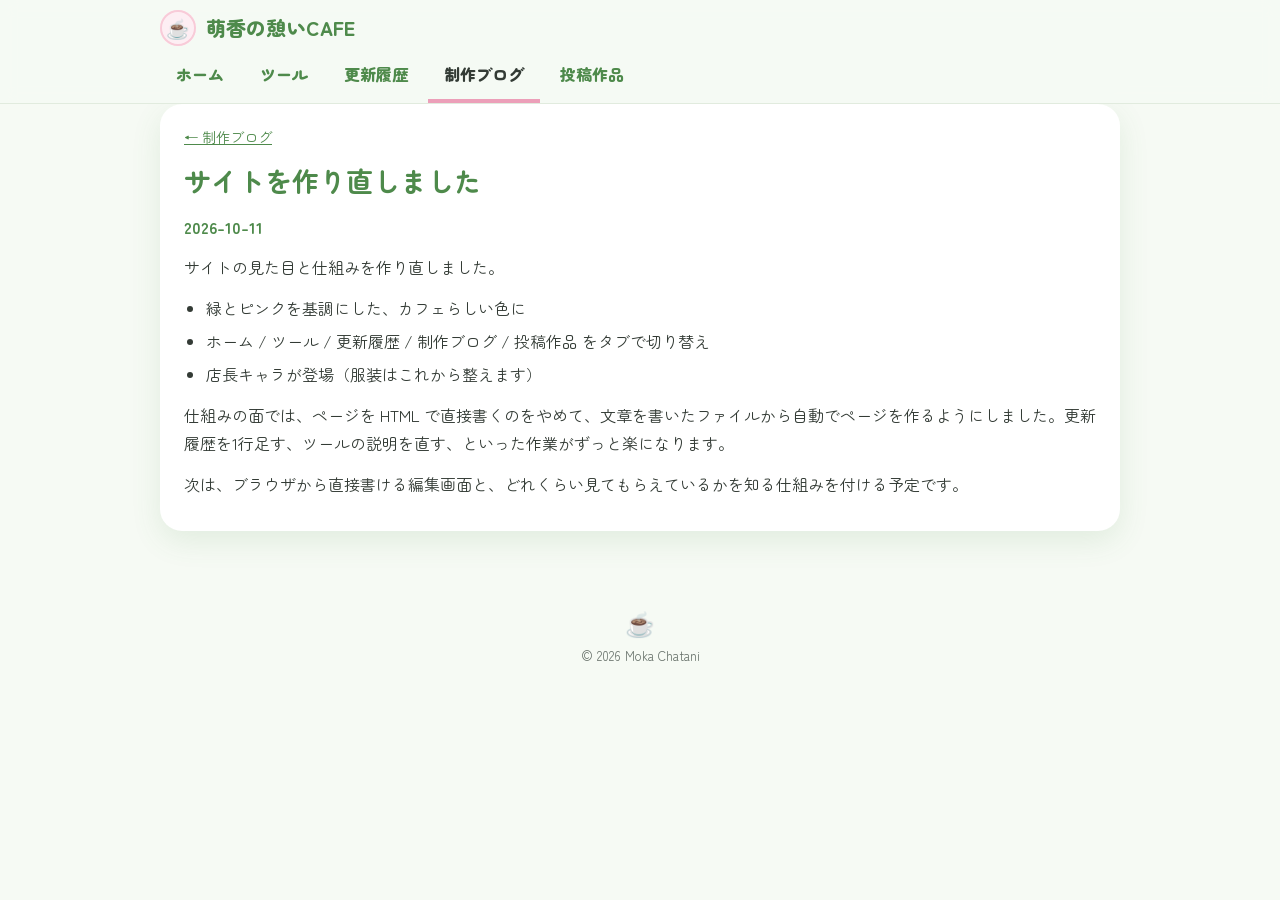
==== blog/2026-10-11-site-renewal.html @ c4431654 "サイトを作り直し: Markdown から生成、タブ切り替え、緑×ピンク、店長キャラ - content/（site.json, news.md, tools/, blog/, works/）を no" ====
<!DOCTYPE html>
<html lang="ja">
<head>
<meta charset="UTF-8">
<meta name="viewport" content="width=device-width, initial-scale=1.0">
<title>サイトを作り直しました | 萌香の憩いCAFE</title>
<meta name="description" content="タブで切り替える形にして、店長キャラも登場。更新は Markdown を書くだけになりました。">
<link rel="preconnect" href="https://fonts.googleapis.com">
<link href="https://fonts.googleapis.com/css2?family=Zen+Maru+Gothic:wght@500;700;900&family=Kiwi+Maru:wght@500&display=swap" rel="stylesheet">
<link rel="stylesheet" href="../style.css">
</head>
<body>
<div class="petals" aria-hidden="true"></div>
<header class="top">
  <div class="wrap bar">
    <a class="logo" href="../index.html"><span class="cup">☕</span>萌香の憩いCAFE</a>
  </div>
  <nav class="tabs" aria-label="メニュー"><div class="wrap">
    <a href="../index.html#home" data-tab="home" class="">ホーム</a><a href="../index.html#tools" data-tab="tools" class="">ツール</a><a href="../index.html#news" data-tab="news" class="">更新履歴</a><a href="../index.html#blog" data-tab="blog" class="active">制作ブログ</a><a href="../index.html#works" data-tab="works" class="">投稿作品</a>
  </div></nav>
</header>
<main class="wrap">

<article class="panel prose article">
  <p class="crumb"><a href="../index.html#blog">← 制作ブログ</a></p>
  <h1>サイトを作り直しました</h1>
  <p class="meta"><time>2026-10-11</time></p>
  <p>サイトの見た目と仕組みを作り直しました。</p>
<ul><li>緑とピンクを基調にした、カフェらしい色に</li><li>ホーム / ツール / 更新履歴 / 制作ブログ / 投稿作品 をタブで切り替え</li><li>店長キャラが登場（服装はこれから整えます）</li></ul>
<p>仕組みの面では、ページを HTML で直接書くのをやめて、文章を書いたファイルから自動でページを作るようにしました。更新履歴を1行足す、ツールの説明を直す、といった作業がずっと楽になります。</p>
<p>次は、ブラウザから直接書ける編集画面と、どれくらい見てもらえているかを知る仕組みを付ける予定です。</p>
</article>
</main>
<footer><div class="cup">☕</div>© 2026 Moka Chatani</footer>
<script src="../site.js"></script>
</body>
</html>
---- style.css ----
/* 萌香の憩いCAFE — 緑×ピンク、カフェの看板風。build.js が作るページで使う */
:root {
  --bg: #F6FAF4; --panel: #FFFFFF; --ink: #333B35; --muted: #69736C;
  --green: #6BA368; --green-dark: #4E8A4B; --green-soft: #E3F0DF;
  --pink: #F8CBD8; --pink-dark: #EC9FB9; --pink-soft: #FDEEF3;
  --line: #E1EBDE; --shadow: 0 10px 30px rgba(78, 138, 75, .12);
}
* { box-sizing: border-box; }
html { scroll-behavior: smooth; }
body { margin: 0; font-family: "Zen Maru Gothic", "Hiragino Maru Gothic ProN", "Yu Gothic", Meiryo, sans-serif; background: var(--bg); color: var(--ink); line-height: 1.8; overflow-x: hidden; font-size: 16px; }
a { color: var(--green-dark); }
img { max-width: 100%; height: auto; }
.wrap { max-width: 1000px; margin: 0 auto; padding: 0 20px; }
main.wrap { padding-bottom: 40px; }

/* 舞う花びらと葉 */
.petals { position: fixed; inset: 0; pointer-events: none; z-index: 0; overflow: hidden; }
.petal { position: absolute; top: -40px; width: 18px; height: 18px; border-radius: 60% 0 60% 0; opacity: .7; animation: fall linear infinite; }
.petal.p { background: var(--pink-dark); }
.petal.g { background: var(--green); border-radius: 0 60% 0 60%; }
@keyframes fall { 0% { transform: translateY(-5vh) rotate(0deg); } 100% { transform: translateY(110vh) rotate(540deg); } }
@media (prefers-reduced-motion: reduce) { .petal { display: none; } }

/* ヘッダーとタブ（上に固定） */
header.top { position: sticky; top: 0; z-index: 5; background: rgba(246,250,244,.9); backdrop-filter: blur(8px); border-bottom: 1px solid var(--line); }
.bar { display: flex; align-items: center; justify-content: space-between; padding: 10px 20px 4px; }
.logo { display: flex; align-items: center; gap: 10px; text-decoration: none; font-weight: 900; font-size: 20px; color: var(--green-dark); }
.logo .cup { width: 36px; height: 36px; border-radius: 50%; background: var(--pink-soft); display: grid; place-items: center; font-size: 19px; box-shadow: inset 0 0 0 2px var(--pink); }
.tabs .wrap { display: flex; gap: 4px; overflow-x: auto; scrollbar-width: none; }
.tabs .wrap::-webkit-scrollbar { display: none; }
.tabs a { flex: 0 0 auto; text-decoration: none; font-weight: 800; color: var(--green-dark); padding: 10px 16px 10px; border-bottom: 4px solid transparent; white-space: nowrap; }
.tabs a.active { border-bottom-color: var(--pink-dark); color: var(--ink); }
.tabs a:hover { background: var(--green-soft); border-radius: 10px 10px 0 0; }

/* ヒーロー: 看板と店長 */
.hero { position: relative; padding: 26px 0 10px; }
.board { position: relative; background: var(--panel); border-radius: 32px; padding: 40px 36px 30px; box-shadow: var(--shadow); overflow: hidden; display: grid; grid-template-columns: 1fr 230px; gap: 16px; align-items: end; }
.board::before, .board::after { content: ""; position: absolute; border-radius: 50%; filter: blur(12px); opacity: .6; }
.board::before { width: 280px; height: 280px; left: -90px; top: -100px; background: var(--green-soft); }
.board::after { width: 340px; height: 340px; right: -120px; bottom: -160px; background: var(--pink-soft); }
.board > * { position: relative; }
.board-text { padding-bottom: 10px; }
.open { display: inline-block; font-family: "Kiwi Maru", serif; font-size: 13px; letter-spacing: .3em; color: var(--pink-dark); border: 2px dashed var(--pink); border-radius: 999px; padding: 4px 16px; margin-bottom: 14px; }
.hero h1 { font-size: clamp(1.7rem, 4.6vw, 2.8rem); line-height: 1.3; margin: 0 0 10px; font-weight: 900; color: var(--green-dark); }
.hero h1 .mark { background: linear-gradient(transparent 60%, var(--pink) 60%); padding: 0 4px; }
.hero p { color: var(--muted); margin: 0 0 22px; max-width: 520px; font-size: 1.05rem; }
.chara { width: 230px; max-height: 360px; object-fit: contain; object-position: bottom; margin: -10px -10px -30px 0; filter: drop-shadow(0 10px 16px rgba(78,138,75,.2)); }
.btn { display: inline-flex; align-items: center; gap: 8px; padding: 12px 24px; border-radius: 999px; background: var(--green-dark); color: #fff; font-weight: 800; text-decoration: none; transition: transform .15s, box-shadow .15s; box-shadow: 0 6px 0 #3f7140; margin: 4px 8px 4px 0; }
.btn:hover { transform: translateY(2px); box-shadow: 0 4px 0 #3f7140; }
.btn.pink { background: var(--pink-dark); box-shadow: 0 6px 0 #d4849f; }
.btn.pink:hover { box-shadow: 0 4px 0 #d4849f; }
.btn.ghost { background: #fff; color: var(--green-dark); border: 2px solid var(--green); box-shadow: 0 6px 0 var(--green-soft); }
.ticker { margin-top: 16px; background: var(--green-soft); border-radius: 999px; padding: 8px 18px; overflow: hidden; white-space: nowrap; font-size: 14px; }
.ticker span { display: inline-block; padding-left: 100%; animation: tick 26s linear infinite; }
@keyframes tick { to { transform: translateX(-100%); } }

/* メニュー表風の見出し */
.menu-title { display: flex; align-items: center; gap: 14px; margin: 30px 0 14px; }
.menu-title h2 { margin: 0; font-size: 1.5rem; font-weight: 900; color: var(--green-dark); }
.menu-title .en { font-family: "Kiwi Maru", serif; color: var(--pink-dark); letter-spacing: .2em; font-size: 12px; }
.menu-title::after { content: ""; flex: 1; height: 2px; background: repeating-linear-gradient(90deg, var(--pink) 0 8px, transparent 8px 16px); }

.panel { background: var(--panel); border-radius: 22px; box-shadow: var(--shadow); padding: 20px 24px; }
.prose p { margin: 0 0 12px; }
.prose ul, .prose ol { padding-left: 1.4em; margin: 0 0 12px; }
.prose li { margin: 4px 0; }
.prose h2 { font-size: 1.25rem; color: var(--green-dark); border-left: 6px solid var(--pink); padding-left: 10px; margin: 26px 0 10px; }
.prose h3 { font-size: 1.05rem; margin: 20px 0 8px; }
.prose code { background: var(--green-soft); padding: 1px 6px; border-radius: 6px; font-size: .92em; }
.prose pre { background: #2b332d; color: #eef; padding: 14px; border-radius: 12px; overflow-x: auto; }
.prose figure { margin: 14px 0; }
.prose figure img { border-radius: 12px; border: 1px solid var(--line); }
.prose figcaption { color: var(--muted); font-size: .9rem; margin-top: 4px; }
.prose blockquote { margin: 0 0 12px; padding: 8px 14px; border-left: 4px solid var(--green); background: var(--green-soft); border-radius: 0 10px 10px 0; }

.cards { display: grid; grid-template-columns: repeat(auto-fit, minmax(280px, 1fr)); gap: 20px; }
.card { position: relative; background: var(--panel); border-radius: 22px; overflow: hidden; box-shadow: var(--shadow); text-decoration: none; color: inherit; transition: transform .2s, box-shadow .2s; display: block; }
.card:hover { transform: translateY(-6px) rotate(-.4deg); box-shadow: 0 18px 40px rgba(78,138,75,.18); }
.card .thumb { aspect-ratio: 16 / 9; background: var(--green-soft) center/cover no-repeat; }
.card .thumb.ph { display: grid; place-items: center; font-size: 42px; }
.card .body { padding: 16px 18px 20px; }
.badge { position: absolute; top: 12px; left: 12px; background: var(--pink-dark); color: #fff; font-size: 12px; font-weight: 900; padding: 4px 12px; border-radius: 999px; letter-spacing: .1em; }
.badge.green { background: var(--green-dark); }
.card h3 { margin: 0 0 6px; font-size: 1.12rem; color: var(--ink); }
.card p { margin: 0 0 10px; color: var(--muted); font-size: .95rem; }
.card .more { color: var(--pink-dark); font-weight: 800; }

.news ul, ul.list { list-style: none; padding: 0; margin: 0; }
.news li { display: grid; grid-template-columns: 120px 1fr; gap: 12px; padding: 12px 24px; border-bottom: 1px dashed var(--line); }
.news li:last-child, ul.list li:last-child { border-bottom: 0; }
.news time, ul.list time { color: var(--green-dark); font-weight: 800; font-variant-numeric: tabular-nums; }
.news .new { display: inline-block; background: var(--pink); color: #7a3c52; font-size: 11px; font-weight: 900; padding: 1px 8px; border-radius: 999px; margin-left: 8px; vertical-align: 2px; }
ul.list li { padding: 12px 24px; border-bottom: 1px dashed var(--line); }
ul.list li a { font-weight: 800; font-size: 1.1rem; margin-left: 12px; }
ul.list li p { margin: 2px 0 0; color: var(--muted); }

.profile { display: grid; grid-template-columns: 120px 1fr; gap: 20px; align-items: center; }
.profile .face { width: 120px; height: 120px; border-radius: 50%; object-fit: cover; object-position: top; background: linear-gradient(135deg, var(--green-soft), var(--pink-soft)); box-shadow: inset 0 0 0 4px #fff, 0 0 0 3px var(--pink); }
.profile p { margin: 4px 0 0; color: var(--muted); }
.profile .links a { display: inline-block; margin: 10px 10px 0 0; padding: 6px 14px; border-radius: 999px; background: var(--green-soft); color: var(--green-dark); font-weight: 700; text-decoration: none; font-size: 14px; }

.gallery { display: grid; grid-template-columns: repeat(auto-fit, minmax(240px, 1fr)); gap: 20px; }
.gallery figure { margin: 0; padding: 0; overflow: hidden; }
.gallery img { width: 100%; aspect-ratio: 3 / 4; object-fit: contain; background: var(--green-soft); }
.gallery figcaption { padding: 12px 16px 16px; }
.gallery figcaption time { display: block; color: var(--green-dark); font-size: .85rem; font-weight: 700; }
.gallery figcaption p { margin: 6px 0 0; color: var(--muted); font-size: .92rem; }

.article h1 { font-size: 1.7rem; color: var(--green-dark); margin: 6px 0 8px; }
.article .lead { color: var(--muted); font-size: 1.05rem; }
.article .crumb { margin: 0; font-size: .9rem; }
.article .meta { color: var(--green-dark); font-weight: 700; }

footer { padding: 30px 20px 40px; text-align: center; color: var(--muted); font-size: 13px; position: relative; }
footer .cup { font-size: 24px; }

.reveal { opacity: 0; transform: translateY(18px); transition: opacity .6s, transform .6s; }
.reveal.in { opacity: 1; transform: none; }

@media (max-width: 720px) {
  .hero h1 { font-size: 1.55rem; }
  .board { grid-template-columns: 1fr; padding: 28px 22px 0; text-align: center; }
  .board-text { padding-bottom: 0; }
  .hero p { margin-left: auto; margin-right: auto; }
  .chara { width: 180px; max-height: 260px; margin: 6px auto -4px; }
  .news li { grid-template-columns: 1fr; gap: 2px; }
  .profile { grid-template-columns: 1fr; text-align: center; justify-items: center; }
  .panel { padding: 16px 18px; }
}
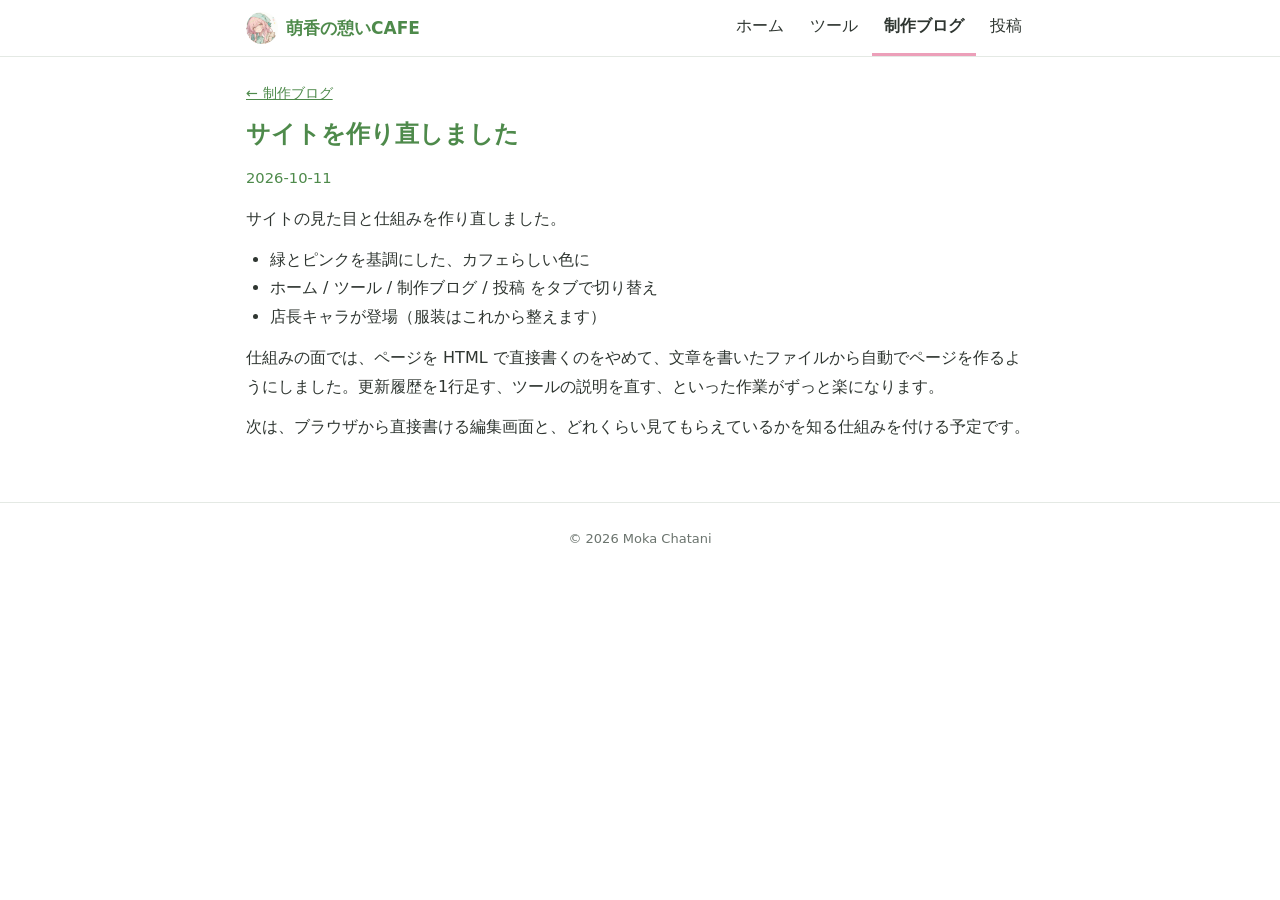
==== commit 9dd95859: "サイトを簡素に: 飾りを外して文字と一覧だけに、投稿は論文などのリンク一覧、更新履歴はホームへ - 花びら・流れる帯・大見出し・カード・新着の二重表示を削除 - タブは ホーム / ツール / 制作ブ" ====
--- a/blog/2026-10-11-site-renewal.html
+++ b/blog/2026-10-11-site-renewal.html
@@ -5,33 +5,30 @@
 <meta name="viewport" content="width=device-width, initial-scale=1.0">
 <title>サイトを作り直しました | 萌香の憩いCAFE</title>
 <meta name="description" content="タブで切り替える形にして、店長キャラも登場。更新は Markdown を書くだけになりました。">
-<link rel="preconnect" href="https://fonts.googleapis.com">
-<link href="https://fonts.googleapis.com/css2?family=Zen+Maru+Gothic:wght@500;700;900&family=Kiwi+Maru:wght@500&display=swap" rel="stylesheet">
 <link rel="stylesheet" href="../style.css">
 </head>
 <body>
-<div class="petals" aria-hidden="true"></div>
 <header class="top">
-  <div class="wrap bar">
-    <a class="logo" href="../index.html"><span class="cup">☕</span>萌香の憩いCAFE</a>
+  <div class="wrap">
+    <a class="logo" href="../index.html"><img src="../img/face.png" alt="" width="32" height="32">萌香の憩いCAFE</a>
+    <nav class="tabs" aria-label="メニュー">
+      <a href="../index.html#home" data-tab="home" class="">ホーム</a><a href="../index.html#tools" data-tab="tools" class="">ツール</a><a href="../index.html#blog" data-tab="blog" class="active">制作ブログ</a><a href="../index.html#posts" data-tab="posts" class="">投稿</a>
+    </nav>
   </div>
-  <nav class="tabs" aria-label="メニュー"><div class="wrap">
-    <a href="../index.html#home" data-tab="home" class="">ホーム</a><a href="../index.html#tools" data-tab="tools" class="">ツール</a><a href="../index.html#news" data-tab="news" class="">更新履歴</a><a href="../index.html#blog" data-tab="blog" class="active">制作ブログ</a><a href="../index.html#works" data-tab="works" class="">投稿作品</a>
-  </div></nav>
 </header>
 <main class="wrap">
 
-<article class="panel prose article">
+<article class="prose article">
   <p class="crumb"><a href="../index.html#blog">← 制作ブログ</a></p>
   <h1>サイトを作り直しました</h1>
   <p class="meta"><time>2026-10-11</time></p>
   <p>サイトの見た目と仕組みを作り直しました。</p>
-<ul><li>緑とピンクを基調にした、カフェらしい色に</li><li>ホーム / ツール / 更新履歴 / 制作ブログ / 投稿作品 をタブで切り替え</li><li>店長キャラが登場（服装はこれから整えます）</li></ul>
+<ul><li>緑とピンクを基調にした、カフェらしい色に</li><li>ホーム / ツール / 制作ブログ / 投稿 をタブで切り替え</li><li>店長キャラが登場（服装はこれから整えます）</li></ul>
 <p>仕組みの面では、ページを HTML で直接書くのをやめて、文章を書いたファイルから自動でページを作るようにしました。更新履歴を1行足す、ツールの説明を直す、といった作業がずっと楽になります。</p>
 <p>次は、ブラウザから直接書ける編集画面と、どれくらい見てもらえているかを知る仕組みを付ける予定です。</p>
 </article>
 </main>
-<footer><div class="cup">☕</div>© 2026 Moka Chatani</footer>
+<footer>© 2026 Moka Chatani</footer>
 <script src="../site.js"></script>
 </body>
 </html>
--- a/style.css
+++ b/style.css
@@ -1,129 +1,72 @@
-/* 萌香の憩いCAFE — 緑×ピンク、カフェの看板風。build.js が作るページで使う */
+/* 萌香の憩いCAFE — 緑（茶）とピンク（萌）を少しだけ使った、読みやすさ優先の見た目 */
 :root {
-  --bg: #F6FAF4; --panel: #FFFFFF; --ink: #333B35; --muted: #69736C;
-  --green: #6BA368; --green-dark: #4E8A4B; --green-soft: #E3F0DF;
-  --pink: #F8CBD8; --pink-dark: #EC9FB9; --pink-soft: #FDEEF3;
-  --line: #E1EBDE; --shadow: 0 10px 30px rgba(78, 138, 75, .12);
+  --ink: #2f3631; --muted: #6b746e; --line: #e4e9e4;
+  --green: #4e8a4b; --green-soft: #eef5ec;
+  --pink: #ec9fb9; --pink-soft: #fdf1f5;
 }
 * { box-sizing: border-box; }
-html { scroll-behavior: smooth; }
-body { margin: 0; font-family: "Zen Maru Gothic", "Hiragino Maru Gothic ProN", "Yu Gothic", Meiryo, sans-serif; background: var(--bg); color: var(--ink); line-height: 1.8; overflow-x: hidden; font-size: 16px; }
-a { color: var(--green-dark); }
+body { margin: 0; font-family: "Hiragino Sans", "Yu Gothic UI", "Yu Gothic", Meiryo, system-ui, sans-serif; color: var(--ink); background: #fff; line-height: 1.8; font-size: 16px; }
+a { color: var(--green); }
 img { max-width: 100%; height: auto; }
-.wrap { max-width: 1000px; margin: 0 auto; padding: 0 20px; }
-main.wrap { padding-bottom: 40px; }
+.wrap { max-width: 820px; margin: 0 auto; padding: 0 16px; }
+main.wrap { padding-top: 24px; padding-bottom: 48px; }
 
-/* 舞う花びらと葉 */
-.petals { position: fixed; inset: 0; pointer-events: none; z-index: 0; overflow: hidden; }
-.petal { position: absolute; top: -40px; width: 18px; height: 18px; border-radius: 60% 0 60% 0; opacity: .7; animation: fall linear infinite; }
-.petal.p { background: var(--pink-dark); }
-.petal.g { background: var(--green); border-radius: 0 60% 0 60%; }
-@keyframes fall { 0% { transform: translateY(-5vh) rotate(0deg); } 100% { transform: translateY(110vh) rotate(540deg); } }
-@media (prefers-reduced-motion: reduce) { .petal { display: none; } }
+/* ヘッダー（上に固定） */
+header.top { position: sticky; top: 0; z-index: 5; background: #fff; border-bottom: 1px solid var(--line); }
+header.top .wrap { display: flex; align-items: center; justify-content: space-between; gap: 16px; flex-wrap: wrap; min-height: 52px; }
+.logo { display: flex; align-items: center; gap: 8px; text-decoration: none; font-weight: 700; font-size: 17px; color: var(--green); padding: 8px 0; }
+.logo img { border-radius: 50%; }
+.tabs { display: flex; gap: 2px; overflow-x: auto; }
+.tabs a { text-decoration: none; color: var(--ink); padding: 12px 12px; border-bottom: 3px solid transparent; white-space: nowrap; }
+.tabs a.active { border-bottom-color: var(--pink); font-weight: 700; }
+.tabs a:hover { background: var(--green-soft); }
 
-/* ヘッダーとタブ（上に固定） */
-header.top { position: sticky; top: 0; z-index: 5; background: rgba(246,250,244,.9); backdrop-filter: blur(8px); border-bottom: 1px solid var(--line); }
-.bar { display: flex; align-items: center; justify-content: space-between; padding: 10px 20px 4px; }
-.logo { display: flex; align-items: center; gap: 10px; text-decoration: none; font-weight: 900; font-size: 20px; color: var(--green-dark); }
-.logo .cup { width: 36px; height: 36px; border-radius: 50%; background: var(--pink-soft); display: grid; place-items: center; font-size: 19px; box-shadow: inset 0 0 0 2px var(--pink); }
-.tabs .wrap { display: flex; gap: 4px; overflow-x: auto; scrollbar-width: none; }
-.tabs .wrap::-webkit-scrollbar { display: none; }
-.tabs a { flex: 0 0 auto; text-decoration: none; font-weight: 800; color: var(--green-dark); padding: 10px 16px 10px; border-bottom: 4px solid transparent; white-space: nowrap; }
-.tabs a.active { border-bottom-color: var(--pink-dark); color: var(--ink); }
-.tabs a:hover { background: var(--green-soft); border-radius: 10px 10px 0 0; }
+/* ホーム */
+.intro { display: grid; grid-template-columns: 1fr 150px; gap: 20px; align-items: center; padding: 8px 0 16px; border-bottom: 1px solid var(--line); }
+.intro h1 { font-size: 1.6rem; margin: 0 0 8px; color: var(--green); }
+.intro p { margin: 0; color: var(--muted); }
+.chara { width: 150px; max-height: 220px; object-fit: contain; object-position: bottom; }
+h2 { font-size: 1.2rem; margin: 32px 0 12px; padding-left: 10px; border-left: 5px solid var(--pink); color: var(--green); }
 
-/* ヒーロー: 看板と店長 */
-.hero { position: relative; padding: 26px 0 10px; }
-.board { position: relative; background: var(--panel); border-radius: 32px; padding: 40px 36px 30px; box-shadow: var(--shadow); overflow: hidden; display: grid; grid-template-columns: 1fr 230px; gap: 16px; align-items: end; }
-.board::before, .board::after { content: ""; position: absolute; border-radius: 50%; filter: blur(12px); opacity: .6; }
-.board::before { width: 280px; height: 280px; left: -90px; top: -100px; background: var(--green-soft); }
-.board::after { width: 340px; height: 340px; right: -120px; bottom: -160px; background: var(--pink-soft); }
-.board > * { position: relative; }
-.board-text { padding-bottom: 10px; }
-.open { display: inline-block; font-family: "Kiwi Maru", serif; font-size: 13px; letter-spacing: .3em; color: var(--pink-dark); border: 2px dashed var(--pink); border-radius: 999px; padding: 4px 16px; margin-bottom: 14px; }
-.hero h1 { font-size: clamp(1.7rem, 4.6vw, 2.8rem); line-height: 1.3; margin: 0 0 10px; font-weight: 900; color: var(--green-dark); }
-.hero h1 .mark { background: linear-gradient(transparent 60%, var(--pink) 60%); padding: 0 4px; }
-.hero p { color: var(--muted); margin: 0 0 22px; max-width: 520px; font-size: 1.05rem; }
-.chara { width: 230px; max-height: 360px; object-fit: contain; object-position: bottom; margin: -10px -10px -30px 0; filter: drop-shadow(0 10px 16px rgba(78,138,75,.2)); }
-.btn { display: inline-flex; align-items: center; gap: 8px; padding: 12px 24px; border-radius: 999px; background: var(--green-dark); color: #fff; font-weight: 800; text-decoration: none; transition: transform .15s, box-shadow .15s; box-shadow: 0 6px 0 #3f7140; margin: 4px 8px 4px 0; }
-.btn:hover { transform: translateY(2px); box-shadow: 0 4px 0 #3f7140; }
-.btn.pink { background: var(--pink-dark); box-shadow: 0 6px 0 #d4849f; }
-.btn.pink:hover { box-shadow: 0 4px 0 #d4849f; }
-.btn.ghost { background: #fff; color: var(--green-dark); border: 2px solid var(--green); box-shadow: 0 6px 0 var(--green-soft); }
-.ticker { margin-top: 16px; background: var(--green-soft); border-radius: 999px; padding: 8px 18px; overflow: hidden; white-space: nowrap; font-size: 14px; }
-.ticker span { display: inline-block; padding-left: 100%; animation: tick 26s linear infinite; }
-@keyframes tick { to { transform: translateX(-100%); } }
+.prose p { margin: 0 0 12px; }
+.prose ul, .prose ol { padding-left: 1.5em; margin: 0 0 12px; }
+.prose h2 { margin: 28px 0 10px; }
+.prose h3 { font-size: 1.05rem; margin: 20px 0 8px; }
+.prose code { background: var(--green-soft); padding: 1px 6px; border-radius: 4px; font-size: .92em; }
+.prose pre { background: #2b332d; color: #eef; padding: 12px; border-radius: 6px; overflow-x: auto; }
+.prose figure { margin: 14px 0; }
+.prose figure img { border: 1px solid var(--line); border-radius: 4px; }
+.prose figcaption { color: var(--muted); font-size: .9rem; margin-top: 4px; }
+.prose blockquote { margin: 0 0 12px; padding: 6px 12px; border-left: 4px solid var(--green); background: var(--green-soft); }
+.prose.small { font-size: .95rem; color: var(--muted); }
+.prose.small p { margin: 4px 0 0; }
 
-/* メニュー表風の見出し */
-.menu-title { display: flex; align-items: center; gap: 14px; margin: 30px 0 14px; }
-.menu-title h2 { margin: 0; font-size: 1.5rem; font-weight: 900; color: var(--green-dark); }
-.menu-title .en { font-family: "Kiwi Maru", serif; color: var(--pink-dark); letter-spacing: .2em; font-size: 12px; }
-.menu-title::after { content: ""; flex: 1; height: 2px; background: repeating-linear-gradient(90deg, var(--pink) 0 8px, transparent 8px 16px); }
+.profile { display: grid; grid-template-columns: 80px 1fr; gap: 16px; align-items: start; }
+.profile .face { border-radius: 50%; object-fit: cover; border: 2px solid var(--pink); }
+.profile p { margin: 4px 0 0; color: var(--muted); }
+.profile .links a { display: inline-block; margin: 6px 8px 0 0; padding: 2px 12px; border: 1px solid var(--green); border-radius: 999px; text-decoration: none; font-size: 14px; }
 
-.panel { background: var(--panel); border-radius: 22px; box-shadow: var(--shadow); padding: 20px 24px; }
-.prose p { margin: 0 0 12px; }
-.prose ul, .prose ol { padding-left: 1.4em; margin: 0 0 12px; }
-.prose li { margin: 4px 0; }
-.prose h2 { font-size: 1.25rem; color: var(--green-dark); border-left: 6px solid var(--pink); padding-left: 10px; margin: 26px 0 10px; }
-.prose h3 { font-size: 1.05rem; margin: 20px 0 8px; }
-.prose code { background: var(--green-soft); padding: 1px 6px; border-radius: 6px; font-size: .92em; }
-.prose pre { background: #2b332d; color: #eef; padding: 14px; border-radius: 12px; overflow-x: auto; }
-.prose figure { margin: 14px 0; }
-.prose figure img { border-radius: 12px; border: 1px solid var(--line); }
-.prose figcaption { color: var(--muted); font-size: .9rem; margin-top: 4px; }
-.prose blockquote { margin: 0 0 12px; padding: 8px 14px; border-left: 4px solid var(--green); background: var(--green-soft); border-radius: 0 10px 10px 0; }
+/* 一覧（更新履歴・ツール・ブログ・投稿） */
+ul.news, ul.list { list-style: none; padding: 0; margin: 0; }
+ul.news li, ul.list li { padding: 10px 4px; border-bottom: 1px solid var(--line); }
+ul.news li { display: grid; grid-template-columns: 110px 1fr; gap: 12px; }
+time { color: var(--green); font-variant-numeric: tabular-nums; font-size: .92rem; }
+ul.list time { display: inline-block; margin-right: 12px; }
+ul.list li a, ul.list li strong { font-weight: 700; font-size: 1.05rem; }
+ul.list li p { margin: 2px 0 0; color: var(--muted); }
+ul.list .place { margin-left: 10px; color: var(--muted); font-size: .9rem; }
 
-.cards { display: grid; grid-template-columns: repeat(auto-fit, minmax(280px, 1fr)); gap: 20px; }
-.card { position: relative; background: var(--panel); border-radius: 22px; overflow: hidden; box-shadow: var(--shadow); text-decoration: none; color: inherit; transition: transform .2s, box-shadow .2s; display: block; }
-.card:hover { transform: translateY(-6px) rotate(-.4deg); box-shadow: 0 18px 40px rgba(78,138,75,.18); }
-.card .thumb { aspect-ratio: 16 / 9; background: var(--green-soft) center/cover no-repeat; }
-.card .thumb.ph { display: grid; place-items: center; font-size: 42px; }
-.card .body { padding: 16px 18px 20px; }
-.badge { position: absolute; top: 12px; left: 12px; background: var(--pink-dark); color: #fff; font-size: 12px; font-weight: 900; padding: 4px 12px; border-radius: 999px; letter-spacing: .1em; }
-.badge.green { background: var(--green-dark); }
-.card h3 { margin: 0 0 6px; font-size: 1.12rem; color: var(--ink); }
-.card p { margin: 0 0 10px; color: var(--muted); font-size: .95rem; }
-.card .more { color: var(--pink-dark); font-weight: 800; }
+/* 個別ページ */
+.article h1 { font-size: 1.5rem; color: var(--green); margin: 6px 0 8px; }
+.article .lead { color: var(--muted); }
+.article .crumb { margin: 0; font-size: .9rem; }
+.btn { display: inline-block; padding: 8px 20px; border-radius: 6px; background: var(--green); color: #fff; text-decoration: none; font-weight: 700; }
+.btn.ghost { background: #fff; color: var(--green); border: 1px solid var(--green); }
 
-.news ul, ul.list { list-style: none; padding: 0; margin: 0; }
-.news li { display: grid; grid-template-columns: 120px 1fr; gap: 12px; padding: 12px 24px; border-bottom: 1px dashed var(--line); }
-.news li:last-child, ul.list li:last-child { border-bottom: 0; }
-.news time, ul.list time { color: var(--green-dark); font-weight: 800; font-variant-numeric: tabular-nums; }
-.news .new { display: inline-block; background: var(--pink); color: #7a3c52; font-size: 11px; font-weight: 900; padding: 1px 8px; border-radius: 999px; margin-left: 8px; vertical-align: 2px; }
-ul.list li { padding: 12px 24px; border-bottom: 1px dashed var(--line); }
-ul.list li a { font-weight: 800; font-size: 1.1rem; margin-left: 12px; }
-ul.list li p { margin: 2px 0 0; color: var(--muted); }
+footer { padding: 24px 16px 40px; text-align: center; color: var(--muted); font-size: 13px; border-top: 1px solid var(--line); }
 
-.profile { display: grid; grid-template-columns: 120px 1fr; gap: 20px; align-items: center; }
-.profile .face { width: 120px; height: 120px; border-radius: 50%; object-fit: cover; object-position: top; background: linear-gradient(135deg, var(--green-soft), var(--pink-soft)); box-shadow: inset 0 0 0 4px #fff, 0 0 0 3px var(--pink); }
-.profile p { margin: 4px 0 0; color: var(--muted); }
-.profile .links a { display: inline-block; margin: 10px 10px 0 0; padding: 6px 14px; border-radius: 999px; background: var(--green-soft); color: var(--green-dark); font-weight: 700; text-decoration: none; font-size: 14px; }
-
-.gallery { display: grid; grid-template-columns: repeat(auto-fit, minmax(240px, 1fr)); gap: 20px; }
-.gallery figure { margin: 0; padding: 0; overflow: hidden; }
-.gallery img { width: 100%; aspect-ratio: 3 / 4; object-fit: contain; background: var(--green-soft); }
-.gallery figcaption { padding: 12px 16px 16px; }
-.gallery figcaption time { display: block; color: var(--green-dark); font-size: .85rem; font-weight: 700; }
-.gallery figcaption p { margin: 6px 0 0; color: var(--muted); font-size: .92rem; }
-
-.article h1 { font-size: 1.7rem; color: var(--green-dark); margin: 6px 0 8px; }
-.article .lead { color: var(--muted); font-size: 1.05rem; }
-.article .crumb { margin: 0; font-size: .9rem; }
-.article .meta { color: var(--green-dark); font-weight: 700; }
-
-footer { padding: 30px 20px 40px; text-align: center; color: var(--muted); font-size: 13px; position: relative; }
-footer .cup { font-size: 24px; }
-
-.reveal { opacity: 0; transform: translateY(18px); transition: opacity .6s, transform .6s; }
-.reveal.in { opacity: 1; transform: none; }
-
-@media (max-width: 720px) {
-  .hero h1 { font-size: 1.55rem; }
-  .board { grid-template-columns: 1fr; padding: 28px 22px 0; text-align: center; }
-  .board-text { padding-bottom: 0; }
-  .hero p { margin-left: auto; margin-right: auto; }
-  .chara { width: 180px; max-height: 260px; margin: 6px auto -4px; }
-  .news li { grid-template-columns: 1fr; gap: 2px; }
-  .profile { grid-template-columns: 1fr; text-align: center; justify-items: center; }
-  .panel { padding: 16px 18px; }
+@media (max-width: 600px) {
+  .intro { grid-template-columns: 1fr; text-align: center; }
+  .chara { margin: 0 auto; }
+  ul.news li { grid-template-columns: 1fr; gap: 0; }
 }
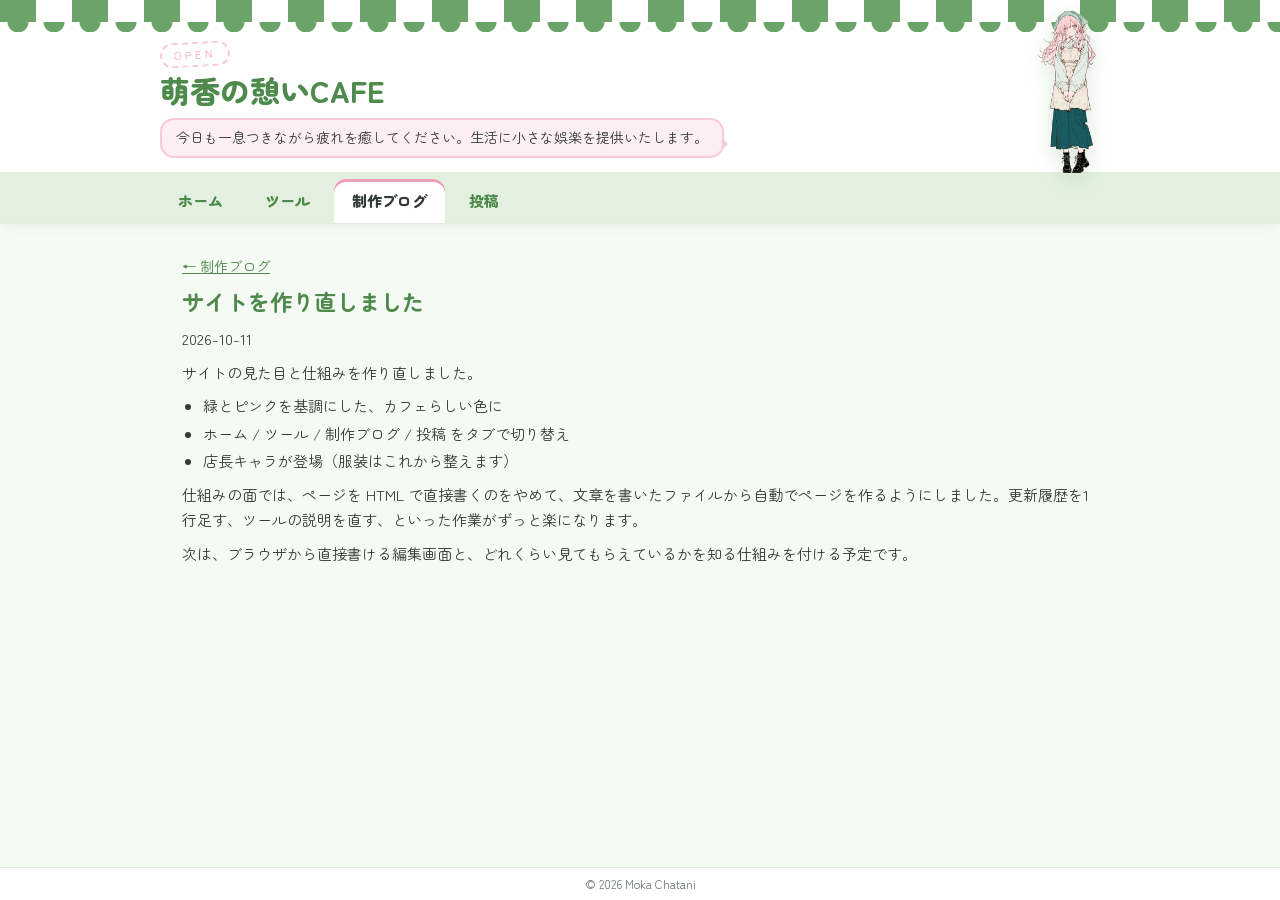
==== commit 54075a4f: "ヘッダー（日よけ・看板・店長）→タブ→1画面の中身、前の色合いに戻す。更新履歴は黒板メニュー風 Co-Authored-By: Claude Fable 5.1 <noreply@anthropic." ====
--- a/blog/2026-10-11-site-renewal.html
+++ b/blog/2026-10-11-site-renewal.html
@@ -5,16 +5,24 @@
 <meta name="viewport" content="width=device-width, initial-scale=1.0">
 <title>サイトを作り直しました | 萌香の憩いCAFE</title>
 <meta name="description" content="タブで切り替える形にして、店長キャラも登場。更新は Markdown を書くだけになりました。">
+<link rel="preconnect" href="https://fonts.googleapis.com">
+<link href="https://fonts.googleapis.com/css2?family=Zen+Maru+Gothic:wght@500;700;900&display=swap" rel="stylesheet">
 <link rel="stylesheet" href="../style.css">
 </head>
 <body>
 <header class="top">
-  <div class="wrap">
-    <a class="logo" href="../index.html"><img src="../img/face.png" alt="" width="32" height="32">萌香の憩いCAFE</a>
-    <nav class="tabs" aria-label="メニュー">
-      <a href="../index.html#home" data-tab="home" class="">ホーム</a><a href="../index.html#tools" data-tab="tools" class="">ツール</a><a href="../index.html#blog" data-tab="blog" class="active">制作ブログ</a><a href="../index.html#posts" data-tab="posts" class="">投稿</a>
-    </nav>
+  <div class="awning" aria-hidden="true"></div>
+  <div class="wrap sign">
+    <div class="sign-text">
+      <span class="open">OPEN</span>
+      <a class="name" href="../index.html">萌香の憩いCAFE</a>
+      <p class="bubble">今日も一息つきながら疲れを癒してください。生活に小さな娯楽を提供いたします。</p>
+    </div>
+    <img class="chara" src="../img/chara.png" alt="店長 茶谷 萌香">
   </div>
+  <nav class="tabs" aria-label="メニュー"><div class="wrap">
+    <a href="../index.html#home" data-tab="home" class="">ホーム</a><a href="../index.html#tools" data-tab="tools" class="">ツール</a><a href="../index.html#blog" data-tab="blog" class="active">制作ブログ</a><a href="../index.html#posts" data-tab="posts" class="">投稿</a>
+  </div></nav>
 </header>
 <main class="wrap">
 
--- a/style.css
+++ b/style.css
@@ -1,72 +1,102 @@
-/* 萌香の憩いCAFE — 緑（茶）とピンク（萌）を少しだけ使った、読みやすさ優先の見た目 */
+/* 萌香の憩いCAFE — 緑（茶）×ピンク（萌）。上にヘッダー（看板と店長）、その下にタブ、中身は 1 画面に収める */
 :root {
-  --ink: #2f3631; --muted: #6b746e; --line: #e4e9e4;
-  --green: #4e8a4b; --green-soft: #eef5ec;
-  --pink: #ec9fb9; --pink-soft: #fdf1f5;
+  --bg: #F6FAF4; --panel: #FFFFFF; --ink: #333B35; --muted: #69736C;
+  --green: #6BA368; --green-dark: #4E8A4B; --green-soft: #E3F0DF;
+  --pink: #F8CBD8; --pink-dark: #EC9FB9; --pink-soft: #FDEEF3;
+  --line: #E1EBDE; --shadow: 0 6px 20px rgba(78, 138, 75, .10);
+  --board: #3f5a44;
 }
 * { box-sizing: border-box; }
-body { margin: 0; font-family: "Hiragino Sans", "Yu Gothic UI", "Yu Gothic", Meiryo, system-ui, sans-serif; color: var(--ink); background: #fff; line-height: 1.8; font-size: 16px; }
-a { color: var(--green); }
+html, body { height: 100%; }
+body { margin: 0; font-family: "Zen Maru Gothic", "Hiragino Maru Gothic ProN", "Yu Gothic", Meiryo, sans-serif; background: var(--bg); color: var(--ink); line-height: 1.7; font-size: 15px; display: flex; flex-direction: column; min-height: 100vh; }
+a { color: var(--green-dark); }
 img { max-width: 100%; height: auto; }
-.wrap { max-width: 820px; margin: 0 auto; padding: 0 16px; }
-main.wrap { padding-top: 24px; padding-bottom: 48px; }
+.wrap { max-width: 1000px; margin: 0 auto; padding: 0 20px; width: 100%; }
 
-/* ヘッダー（上に固定） */
-header.top { position: sticky; top: 0; z-index: 5; background: #fff; border-bottom: 1px solid var(--line); }
-header.top .wrap { display: flex; align-items: center; justify-content: space-between; gap: 16px; flex-wrap: wrap; min-height: 52px; }
-.logo { display: flex; align-items: center; gap: 8px; text-decoration: none; font-weight: 700; font-size: 17px; color: var(--green); padding: 8px 0; }
-.logo img { border-radius: 50%; }
-.tabs { display: flex; gap: 2px; overflow-x: auto; }
-.tabs a { text-decoration: none; color: var(--ink); padding: 12px 12px; border-bottom: 3px solid transparent; white-space: nowrap; }
-.tabs a.active { border-bottom-color: var(--pink); font-weight: 700; }
-.tabs a:hover { background: var(--green-soft); }
+/* ヘッダー: 日よけ → 看板（名前・店長のひとこと・店長の絵） → タブ */
+header.top { flex: 0 0 auto; background: var(--panel); border-bottom: 1px solid var(--line); box-shadow: 0 2px 12px rgba(78,138,75,.08); position: relative; z-index: 2; }
+.awning { height: 22px; background: repeating-linear-gradient(90deg, var(--green) 0 36px, #fff 36px 72px); position: relative; }
+.awning::after { content: ""; position: absolute; left: 0; right: 0; top: 100%; height: 10px; background: radial-gradient(circle at 18px -2px, transparent 16px, var(--green) 17px) 0 0 / 36px 10px repeat-x; }
+.awning::after { background: radial-gradient(circle at 18px 0, var(--green) 10px, transparent 11px) 0 0 / 36px 10px repeat-x; }
+.sign { display: flex; align-items: flex-end; justify-content: space-between; gap: 20px; height: 150px; padding-top: 12px; }
+.sign-text { padding-bottom: 14px; }
+.open { display: inline-block; font-size: 11px; letter-spacing: .3em; color: var(--pink-dark); border: 2px dashed var(--pink); border-radius: 999px; padding: 1px 12px; margin-bottom: 6px; transform: rotate(-3deg); }
+.name { display: block; font-size: 30px; font-weight: 900; color: var(--green-dark); text-decoration: none; line-height: 1.2; }
+.name:hover { color: var(--pink-dark); }
+.bubble { position: relative; display: inline-block; margin: 10px 0 0; padding: 6px 14px; background: var(--pink-soft); border: 2px solid var(--pink); border-radius: 14px; color: var(--ink); font-size: 14px; }
+.bubble::after { content: ""; position: absolute; right: -12px; top: 50%; border: 6px solid transparent; border-left-color: var(--pink); }
+.chara { height: 165px; width: auto; align-self: flex-end; margin-bottom: -1px; filter: drop-shadow(0 6px 10px rgba(78,138,75,.2)); transition: transform .25s; }
+.chara:hover { transform: translateY(-4px) rotate(2deg); }
+.tabs { background: var(--green-soft); border-top: 1px solid var(--line); }
+.tabs .wrap { display: flex; gap: 6px; overflow-x: auto; scrollbar-width: none; }
+.tabs a { flex: 0 0 auto; text-decoration: none; font-weight: 800; color: var(--green-dark); padding: 9px 18px; border-radius: 12px 12px 0 0; margin-top: 6px; white-space: nowrap; }
+.tabs a.active { background: var(--panel); color: var(--ink); box-shadow: inset 0 3px 0 var(--pink-dark); }
+.tabs a:hover:not(.active) { background: #fff8; }
 
-/* ホーム */
-.intro { display: grid; grid-template-columns: 1fr 150px; gap: 20px; align-items: center; padding: 8px 0 16px; border-bottom: 1px solid var(--line); }
-.intro h1 { font-size: 1.6rem; margin: 0 0 8px; color: var(--green); }
-.intro p { margin: 0; color: var(--muted); }
-.chara { width: 150px; max-height: 220px; object-fit: contain; object-position: bottom; }
-h2 { font-size: 1.2rem; margin: 32px 0 12px; padding-left: 10px; border-left: 5px solid var(--pink); color: var(--green); }
+/* 中身: 残りの高さに収める。はみ出す分（ツールの説明など）はこの中だけスクロール */
+main.wrap { flex: 1 1 auto; min-height: 0; overflow-y: auto; padding-top: 14px; padding-bottom: 14px; }
+.pane.home { display: grid; grid-template-columns: 1fr 1fr; gap: 0 24px; }
+h2 { font-size: 1.05rem; margin: 6px 0 8px; font-weight: 900; color: var(--green-dark); display: flex; align-items: center; gap: 10px; }
+h2::after { content: ""; flex: 1; height: 2px; background: repeating-linear-gradient(90deg, var(--pink) 0 6px, transparent 6px 12px); }
+.panel { background: var(--panel); border-radius: 16px; box-shadow: var(--shadow); padding: 12px 16px; margin-bottom: 14px; }
 
-.prose p { margin: 0 0 12px; }
-.prose ul, .prose ol { padding-left: 1.5em; margin: 0 0 12px; }
-.prose h2 { margin: 28px 0 10px; }
-.prose h3 { font-size: 1.05rem; margin: 20px 0 8px; }
-.prose code { background: var(--green-soft); padding: 1px 6px; border-radius: 4px; font-size: .92em; }
-.prose pre { background: #2b332d; color: #eef; padding: 12px; border-radius: 6px; overflow-x: auto; }
-.prose figure { margin: 14px 0; }
-.prose figure img { border: 1px solid var(--line); border-radius: 4px; }
+.prose p { margin: 0 0 8px; }
+.prose p:last-child { margin-bottom: 0; }
+.prose ul, .prose ol { padding-left: 1.4em; margin: 0 0 8px; }
+.prose li { margin: 2px 0; }
+.prose h2 { font-size: 1.1rem; margin: 20px 0 8px; }
+.prose h2::after { display: none; }
+.prose h3 { font-size: 1rem; margin: 16px 0 6px; }
+.prose code { background: var(--green-soft); padding: 1px 6px; border-radius: 6px; font-size: .92em; }
+.prose pre { background: #2b332d; color: #eef; padding: 12px; border-radius: 10px; overflow-x: auto; }
+.prose figure { margin: 12px 0; }
+.prose figure img { border-radius: 10px; border: 1px solid var(--line); max-height: 60vh; width: auto; }
 .prose figcaption { color: var(--muted); font-size: .9rem; margin-top: 4px; }
-.prose blockquote { margin: 0 0 12px; padding: 6px 12px; border-left: 4px solid var(--green); background: var(--green-soft); }
-.prose.small { font-size: .95rem; color: var(--muted); }
-.prose.small p { margin: 4px 0 0; }
+.prose blockquote { margin: 0 0 8px; padding: 6px 12px; border-left: 4px solid var(--green); background: var(--green-soft); border-radius: 0 10px 10px 0; }
+.prose.small { font-size: .92rem; color: var(--muted); }
+.prose.small p { margin: 2px 0 0; }
 
-.profile { display: grid; grid-template-columns: 80px 1fr; gap: 16px; align-items: start; }
-.profile .face { border-radius: 50%; object-fit: cover; border: 2px solid var(--pink); }
-.profile p { margin: 4px 0 0; color: var(--muted); }
-.profile .links a { display: inline-block; margin: 6px 8px 0 0; padding: 2px 12px; border: 1px solid var(--green); border-radius: 999px; text-decoration: none; font-size: 14px; }
+.profile { display: grid; grid-template-columns: 72px 1fr; gap: 14px; align-items: center; }
+.profile .face { border-radius: 50%; object-fit: cover; box-shadow: 0 0 0 3px #fff, 0 0 0 5px var(--pink); }
+.profile p { margin: 2px 0 0; color: var(--muted); font-size: .92rem; }
+.profile .links a { display: inline-block; margin: 4px 8px 0 0; padding: 1px 12px; border-radius: 999px; background: var(--green-soft); text-decoration: none; font-weight: 700; font-size: 13px; }
+.profile .links a:hover { background: var(--pink-soft); color: var(--pink-dark); }
 
-/* 一覧（更新履歴・ツール・ブログ・投稿） */
-ul.news, ul.list { list-style: none; padding: 0; margin: 0; }
-ul.news li, ul.list li { padding: 10px 4px; border-bottom: 1px solid var(--line); }
-ul.news li { display: grid; grid-template-columns: 110px 1fr; gap: 12px; }
-time { color: var(--green); font-variant-numeric: tabular-nums; font-size: .92rem; }
-ul.list time { display: inline-block; margin-right: 12px; }
-ul.list li a, ul.list li strong { font-weight: 700; font-size: 1.05rem; }
-ul.list li p { margin: 2px 0 0; color: var(--muted); }
+/* 更新履歴: 黒板のメニュー */
+ul.board { list-style: none; margin: 0 0 14px; padding: 12px 16px; background: var(--board); color: #f3f6ee; border: 8px solid #b58a5a; border-radius: 6px; box-shadow: var(--shadow); }
+ul.board li { padding: 6px 0; border-bottom: 1px dashed rgba(255,255,255,.25); display: grid; grid-template-columns: 92px 1fr auto; gap: 10px; align-items: baseline; font-size: .95rem; }
+ul.board li:last-child { border-bottom: 0; }
+ul.board time { color: var(--pink); font-variant-numeric: tabular-nums; font-size: .88rem; }
+ul.board a { color: #fff; }
+ul.board .new { font-style: normal; font-size: 10px; font-weight: 900; letter-spacing: .1em; color: var(--board); background: var(--pink); padding: 0 8px; border-radius: 999px; }
+
+/* ツール・ブログ・投稿の一覧 */
+ul.list { list-style: none; padding: 0; margin: 0; }
+ul.list li { background: var(--panel); border-radius: 16px; box-shadow: var(--shadow); padding: 12px 18px; margin-bottom: 12px; transition: transform .15s; }
+ul.list li:hover { transform: translateX(4px); }
+ul.list time { display: inline-block; margin-right: 12px; color: var(--green-dark); font-weight: 700; font-size: .9rem; }
+ul.list li a, ul.list li strong { font-weight: 800; font-size: 1.08rem; }
+ul.list li p { margin: 2px 0 0; color: var(--muted); font-size: .95rem; }
 ul.list .place { margin-left: 10px; color: var(--muted); font-size: .9rem; }
 
 /* 個別ページ */
-.article h1 { font-size: 1.5rem; color: var(--green); margin: 6px 0 8px; }
+.article { padding: 16px 22px; }
+.article h1 { font-size: 1.4rem; color: var(--green-dark); margin: 4px 0 6px; }
 .article .lead { color: var(--muted); }
 .article .crumb { margin: 0; font-size: .9rem; }
-.btn { display: inline-block; padding: 8px 20px; border-radius: 6px; background: var(--green); color: #fff; text-decoration: none; font-weight: 700; }
-.btn.ghost { background: #fff; color: var(--green); border: 1px solid var(--green); }
+.btn { display: inline-block; padding: 8px 20px; border-radius: 999px; background: var(--green-dark); color: #fff; text-decoration: none; font-weight: 800; box-shadow: 0 4px 0 #3f7140; }
+.btn:hover { transform: translateY(2px); box-shadow: 0 2px 0 #3f7140; }
+.btn.ghost { background: #fff; color: var(--green-dark); border: 2px solid var(--green); box-shadow: 0 4px 0 var(--green-soft); }
 
-footer { padding: 24px 16px 40px; text-align: center; color: var(--muted); font-size: 13px; border-top: 1px solid var(--line); }
+footer { flex: 0 0 auto; padding: 6px 16px; text-align: center; color: var(--muted); font-size: 12px; border-top: 1px solid var(--line); background: var(--panel); }
 
-@media (max-width: 600px) {
-  .intro { grid-template-columns: 1fr; text-align: center; }
-  .chara { margin: 0 auto; }
-  ul.news li { grid-template-columns: 1fr; gap: 0; }
+@media (max-width: 720px) {
+  html, body { height: auto; min-height: auto; }
+  main.wrap { overflow: visible; }
+  .sign { height: auto; align-items: center; }
+  .name { font-size: 22px; }
+  .bubble { font-size: 13px; }
+  .chara { height: 120px; }
+  .pane.home { grid-template-columns: 1fr; }
+  ul.board li { grid-template-columns: 1fr; gap: 0; }
 }
